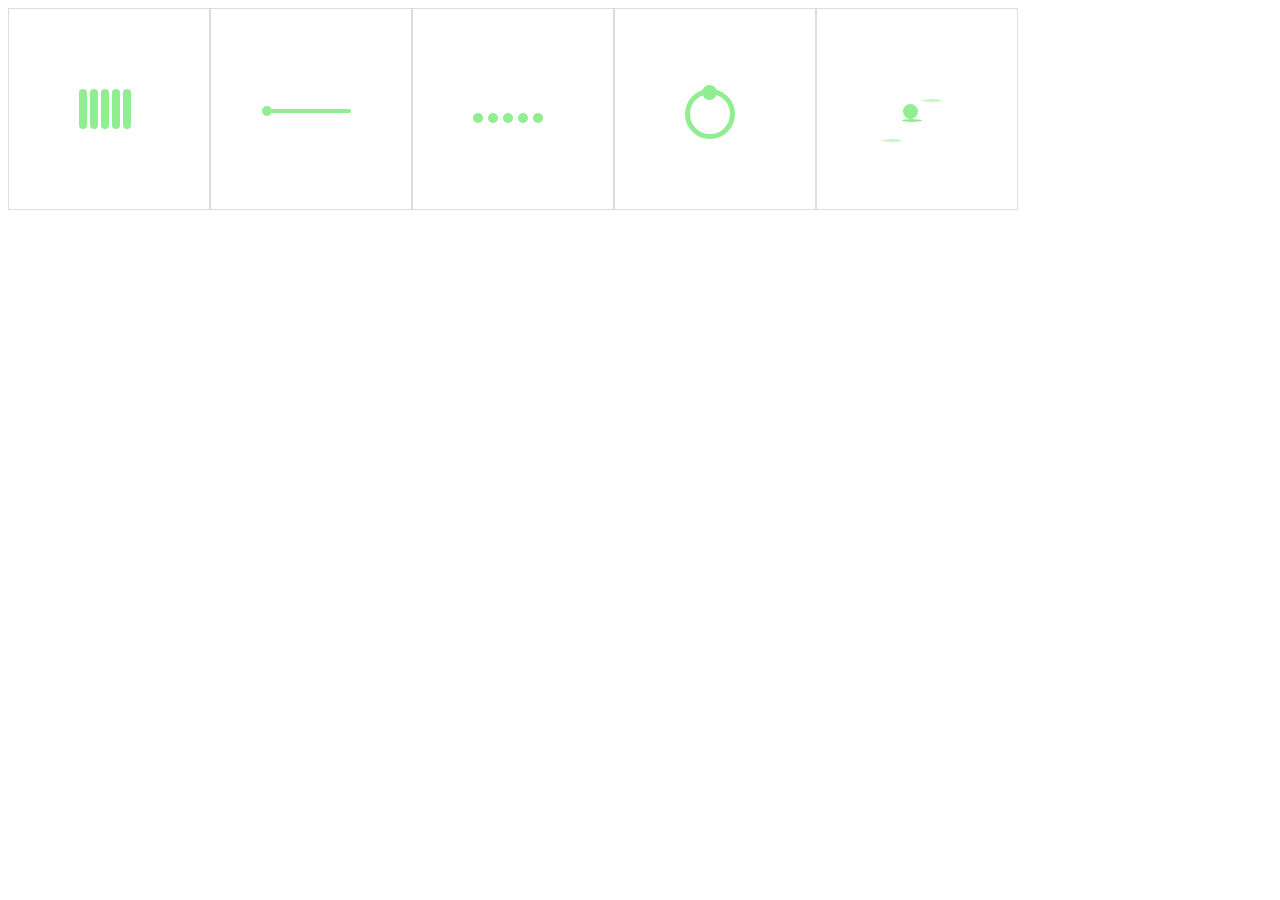
==== 可爱的加载条/可爱的加载条.html @ f813367d "参考http://www.jq22.com/jquery-plugins%E5%8A%A0%E8%BD%BD-3-jq的效果写的" ====
<!DOCTYPE html>
<html>
	<head>
		<meta charset="UTF-8">
		<title>可爱的加载条</title>
		<link rel="stylesheet" href="css/style.css" />
	</head>
	<body>
		<div class="box">
			<div class="box1">
				<span></span><span></span><span></span><span></span><span></span>
			</div>
		</div>
		<div class="box">
			<div class="box2">
				<span></span>
			</div>
		</div>
		<div class="box">
			<div class="box3">
				<span></span><span></span><span></span><span></span><span></span>
			</div>
		</div>
		<div class="box">
			<div class="box4">
				<span></span>
			</div>
		</div>
		<div class="box">
			<div class="box5">
				<span></span><span></span><span></span><span></span>
			</div>
		</div>
	</body>
</html>
---- 可爱的加载条/css/style.css ----
.box{
	width:200px;
	height:200px;
	float: left;
	border: 1px solid gainsboro;
}
/*第一个*/
.box1{
	width:80px;
	height:80px;
	position: relative;
	left:50%;
	top:50%;
	margin-left: -30px;
    margin-top: -20px;
}
.box1 span{
	display: inline-block;
	width:8px;
	height:50%;
	border-radius: 4px;
	background: lightgreen;
	animation:1.2s ease-in 0s infinite load;
	margin-right:3px;
}
@keyframes load{
	50%{
		transform: scaleY(2);
		background: lightblue;
	}
}
.box1 span:nth-child(2){
	animation-delay: 0.2s;
}
.box1 span:nth-child(3){
	animation-delay: 0.4s;
}
.box1 span:nth-child(4){
	animation-delay: 0.6s;
}
.box1 span:nth-child(5){
	animation-delay: 0.8s;
}


/*第二个*/
.box2{
	width: 80px;
    height: 4px;
    position: relative;
    left: 50%;
    top: 50%;
    margin-left: -40px;
    border-radius: 2px;
    background: lightgreen;
    animation:changeBgColor 1s ease-in infinite alternate;
}
.box2 span{
	display: inline-block;
	width:10px;
	height:10px;
	position:absolute;
	border-radius: 50%;
	background: lightgreen;
	top:-3.5px;
	left:-9px;
	animation:changePos 1s ease-in infinite alternate;
}
@keyframes changeBgColor{
	0%{
		background: lightgreen;
	}
	100%{
		background: lightblue;
	}
}
@keyframes changePos{
	0%{
		background: lightgreen;
	}
	100%{
		background: lightblue;
		margin-left: 80px;
	}
}

/*第三个*/
.box3{
	width: 80px;
    height: 10px;
    position: relative;
    left: 50%;
    top: 50%;
    margin-left: -40px;
}
.box3 span{
	display:inline-block;
	width:10px;
	height:10px;
	margin-right:5px;
	border-radius: 50%;
	background: lightgreen;
	animation: fadeChange 1s ease-in infinite 0.1s;
}
@keyframes fadeChange{
	0%{
		opacity: 1;
		background: lightblue;
	}
	100%{
		opacity: 0;
		background: lightgreen;
	}
}
.box3 span:nth-child(2){
	animation-delay: 0.2s;
}
.box3 span:nth-child(3){
	animation-delay: 0.3s;
}
.box3 span:nth-child(4){
	animation-delay: 0.4s;
}
.box3 span:nth-child(5){
	animation-delay: 0.5s;
}

/*第四个*/
.box4{
	width:40px;
	height:40px;
	position: relative;
	left:50%;
	top:50%;
	margin-left: -30px;
    margin-top: -20px;
    border:5px solid lightgreen;
    border-radius: 50%;
    animation:xuanzhuan 1.2s ease-in infinite;
}
.box4 span{
	display: inline-block;
	width:15px;
	height:15px;
	background-color: lightgreen;
	position:absolute;
	border-radius: 50%;
	top: -9px;
    left: 12px;
    animation:changeColor 1.2s ease-in infinite;
}
@keyframes xuanzhuan{
	0%{
		border-color:lightgreen;
		transform: rotate(0deg);
	}
	50%{
		border-color:lightblue;
	}
	100%{
		transform: rotate(360deg);
	}
}
@keyframes changeColor{
	0%{
		background-color: lightgreen;
	}
	50%{
		background-color: lightblue;
	}
}

/*第五个*/
.box5{
	width:60px;
	height:60px;
	position: relative;
	left:50%;
	top:50%;
	margin-left: -35px;
    margin-top: -25px;
    overflow: hidden;
}
.box5 span{
	display:inline-block;
	position:absolute;
	animation:yidong 1s ease infinite;
}
.box5 span:nth-child(1){
	width:15px;
	height:15px;
	border-radius: 50%;
	background-color: lightgreen;
	left: 21px;
    top: 20px;
    animation:jump 1s ease infinite;
}
.box5 span:nth-child(2){
	width:20px;
	height:3px;
	border-radius: 50%;
	background-color: lightgreen;
	top: 35px;
    left: 20px;
}
.box5 span:nth-child(3){
	width:20px;
	height:3px;
	border-radius: 50%;
	background-color: lightgreen;
	opacity: .5;
	left: 40px;
    top: 15px;
}
.box5 span:nth-child(4){
	width:20px;
	height:3px;
	border-radius: 50%;
	background-color: lightgreen;
	opacity: .5;
	top: 55px;
}
@keyframes jump{
	50%{
		top:0;
		transform: scaleX(.7);
		background-color: lightblue;
	}
}
@keyframes yidong{
	100%{
		transform: translate(-20px,20px);
	}
}
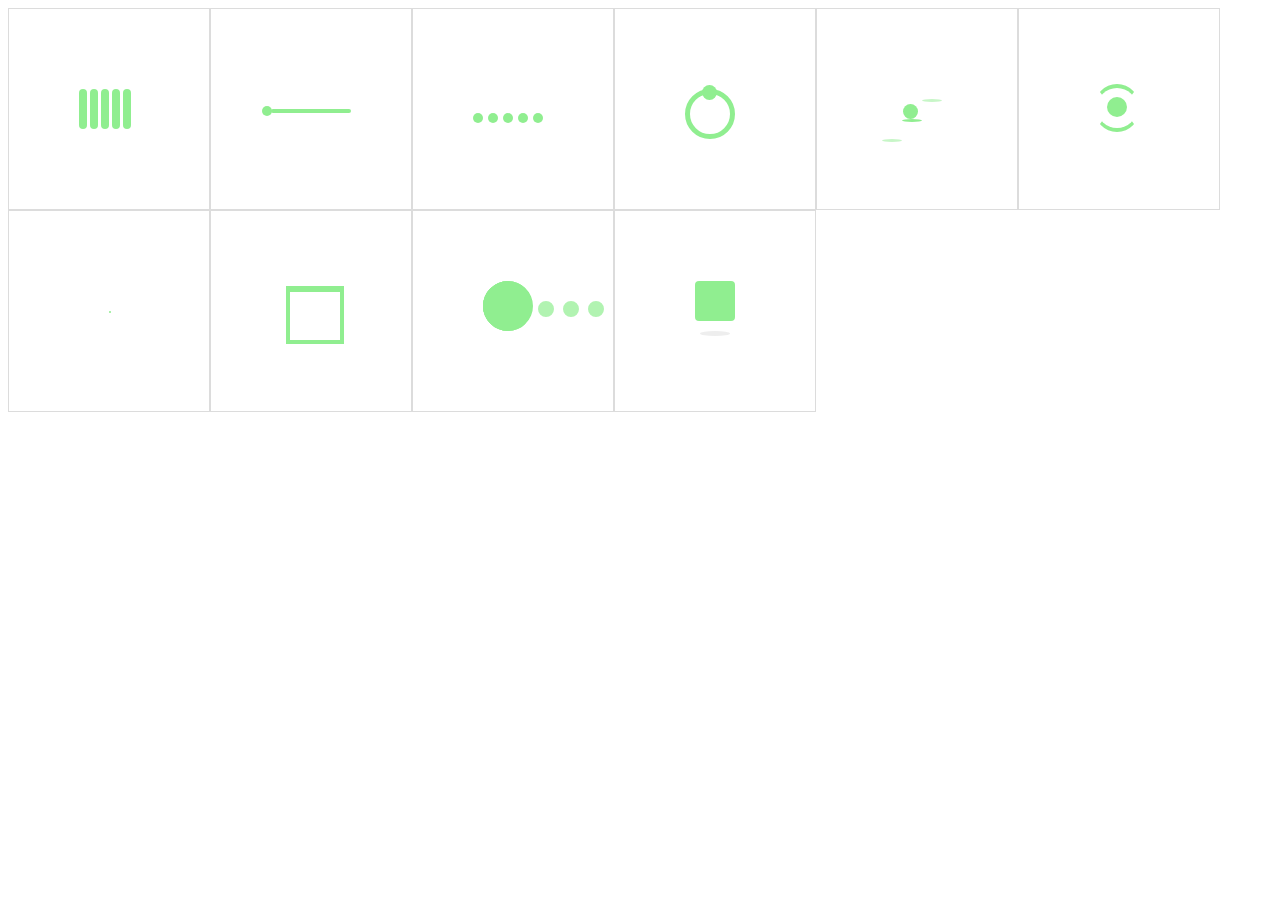
==== commit 74800362: "参考http://www.jq22.com/jquery-plugins%E5%8A%A0%E8%BD%BD-1-jq 的效果写的" ====
--- a/可爱的加载条/可爱的加载条.html
+++ b/可爱的加载条/可爱的加载条.html
@@ -31,5 +31,30 @@
 				<span></span><span></span><span></span><span></span>
 			</div>
 		</div>
+		<div class="box">
+			<div class="box6">
+				<span></span><span></span>
+			</div>
+		</div>
+		<div class="box">
+			<div class="box7">
+				<span></span><span></span><span></span>
+			</div>
+		</div>
+		<div class="box">
+			<div class="box8">
+				
+			</div>
+		</div>
+		<div class="box">
+			<div class="box9">
+				<span></span><span></span><span></span><span></span><span></span>
+			</div>
+		</div>
+		<div class="box">
+			<div class="box10">
+				<span></span><span></span>
+			</div>
+		</div>
 	</body>
 </html>
--- a/可爱的加载条/css/style.css
+++ b/可爱的加载条/css/style.css
@@ -4,6 +4,9 @@
 	float: left;
 	border: 1px solid gainsboro;
 }
+span{
+	display: inline-block;
+}
 /*第一个*/
 .box1{
 	width:80px;
@@ -15,7 +18,6 @@
     margin-top: -20px;
 }
 .box1 span{
-	display: inline-block;
 	width:8px;
 	height:50%;
 	border-radius: 4px;
@@ -56,7 +58,6 @@
     animation:changeBgColor 1s ease-in infinite alternate;
 }
 .box2 span{
-	display: inline-block;
 	width:10px;
 	height:10px;
 	position:absolute;
@@ -94,7 +95,6 @@
     margin-left: -40px;
 }
 .box3 span{
-	display:inline-block;
 	width:10px;
 	height:10px;
 	margin-right:5px;
@@ -139,7 +139,6 @@
     animation:xuanzhuan 1.2s ease-in infinite;
 }
 .box4 span{
-	display: inline-block;
 	width:15px;
 	height:15px;
 	background-color: lightgreen;
@@ -182,7 +181,6 @@
     overflow: hidden;
 }
 .box5 span{
-	display:inline-block;
 	position:absolute;
 	animation:yidong 1s ease infinite;
 }
@@ -223,7 +221,7 @@
 @keyframes jump{
 	50%{
 		top:0;
-		transform: scaleX(.7);
+		transform: scaleX(.7) scaleY(1.15);
 		background-color: lightblue;
 	}
 }
@@ -231,4 +229,260 @@
 	100%{
 		transform: translate(-20px,20px);
 	}
+}
+
+/*第六个*/
+.box6{
+	width:80px;
+	height:80px;
+	position: relative;
+	left:50%;
+	top:50%;
+	margin-left: -25px;
+    margin-top: -25px;
+}
+.box6 span{
+	position: absolute;
+	border-radius:50%;
+}
+.box6 span:nth-child(1){
+	width:40px;
+	height:40px;
+	border-style:solid;
+	border-top:4px solid lightgreen;
+	border-bottom:4px solid lightgreen;
+	border-right-color:transparent;
+	border-left-color:transparent;
+	animation: xz .5s ease-in infinite;
+}
+.box6 span:nth-child(2){
+	width:20px;
+	height:20px;
+	background-color: lightgreen;
+	left: 12.5px;
+    top: 12.5px;
+    animation:suofang 1s ease-in infinite;
+}
+@keyframes xz{
+	0%{
+		transform: rotate(0deg);
+	}
+	100%{
+		transform: rotate(180deg);
+	}
+}
+@keyframes suofang{
+	0%{
+		transform: scale(1.1);
+		opacity: 1;
+		background: lightgreen;
+	}
+	50%{
+		transform: scale(.2);
+		opacity: .3;
+		background: lightblue;
+	}
+}
+
+/*第七个*/
+.box7{
+	width:60px;
+	height:60px;
+	position:relative;
+	left:50%;
+	top:50%;
+	margin-left: -25px;
+    margin-top: -25px;
+}
+.box7 span{
+	width:2px;
+	height:2px;
+	background-color: lightgreen;
+	opacity: .5;
+	border-radius:50%;
+	left: 25px;
+    top: 25px;
+	position:absolute;
+	animation: fangda 1s infinite .1s;
+}
+.box7 span:nth-child(2){
+	animation-delay: .3s;
+}
+.box7 span:nth-child(3){
+	animation-delay: .5s;
+}
+@keyframes fangda{
+	0%{
+		transform: scale(0);
+		opacity: 1;
+	}
+	100%{
+		transform: scale(30);
+		opacity: 0;
+	}
+}
+
+/*第八个*/
+.box8{
+	width:50px;
+	height:50px;
+	position:relative;
+	left:50%;
+	top:50%;
+	margin-left: -25px;
+    margin-top: -25px;
+    border:4px solid lightgreen;
+    animation: box8 2s ease infinite;
+}
+.box8:after{
+	display: inline-block;
+	content: "";
+	position: absolute;
+	width:50px;
+	height:2px;
+	background-color: lightgreen;
+	animation: box8span 2s ease infinite;
+}
+@keyframes box8{
+	0%{
+		transform: rotate(0deg);
+	}
+	30%{
+		transform: rotate(180deg);
+	}
+	50%{
+		transform: rotate(180deg);
+	}
+	70%{
+		transform: rotate(360deg);
+	}
+	100%{
+		transform: rotate(360deg);
+	}
+}
+@keyframes box8span{
+	0%{
+		height:0px;
+	}
+	30%{
+		height:0px;
+		background: lightgreen;
+	}
+	50%{
+		height:50px;
+	}
+	70%{
+		height:50px;
+		background: lightblue;
+	}
+	100%{
+		height:0px;
+	}
+}
+
+/*第九个*/
+.box9{
+	width:100px;
+	height:80px;
+	position:relative;
+	top:50%;
+	left:50%;
+	margin-left:-30px;
+	margin-top:-30px;
+}
+.box9 span{
+	width:0px;
+	height:0px;
+	border-radius:50%;
+	border-width:8px;
+	border-color: lightgreen;
+	opacity: .7;
+	border-style: solid;
+	position: absolute;
+	top:20px;
+	animation: box9span .7s infinite;
+}
+.box9 span:nth-child(1){
+	opacity: 1;
+	border-width:25px;
+	border-right-color:transparent;
+	transform: rotate(45deg);
+	top:0;
+	background: transparent;
+	animation: eat .7s infinite;
+}
+.box9 span:nth-child(2){
+	opacity: 1;
+	border-width:25px;
+	border-right-color:transparent;
+	transform: rotate(-45deg);
+	top:0;
+	background: transparent;
+	animation: eat .7s infinite;
+}
+.box9 span:nth-child(3){
+	left:55px;
+}
+.box9 span:nth-child(4){
+	left:80px;
+}
+.box9 span:nth-child(5){
+	left:105px;
+}
+@keyframes eat{
+	50%{
+		transform: rotate(0deg);
+	}
+}
+@keyframes box9span{
+	100%{
+		transform: translateX(-25px);
+	}
+}
+
+/*第十个*/
+.box10{
+	width:80px;
+	height:80px;
+	position:relative;
+	top:50%;
+	left:50%;
+	margin-left:-20px;
+	margin-top:-30px;
+}
+.box10 span{
+	position:absolute;
+}
+.box10 span:nth-child(1){
+	width:40px;
+	height:40px;
+	border-radius:10%;
+	background: lightgreen;
+	animation: jumpdown .7s infinite;
+}
+.box10 span:nth-child(2){
+	width:30px;
+	height:5px;
+	border-radius:50%;
+	background: #eeeeee;
+	top: 50px;
+    left: 5px;
+    animation: scaley .7s infinite;
+}
+@keyframes jumpdown{
+	50%{
+		transform: translateY(15px) rotate(50deg);
+	}
+	55%{
+		border-bottom-right-radius:80%;
+	}
+	100%{
+		transform: translateY(0px) rotate(90deg);
+		border-bottom-right-radius:10%;
+	}
+}
+@keyframes scaley{
+	50%{
+		transform: scale(1.3,1);
+	}
 }